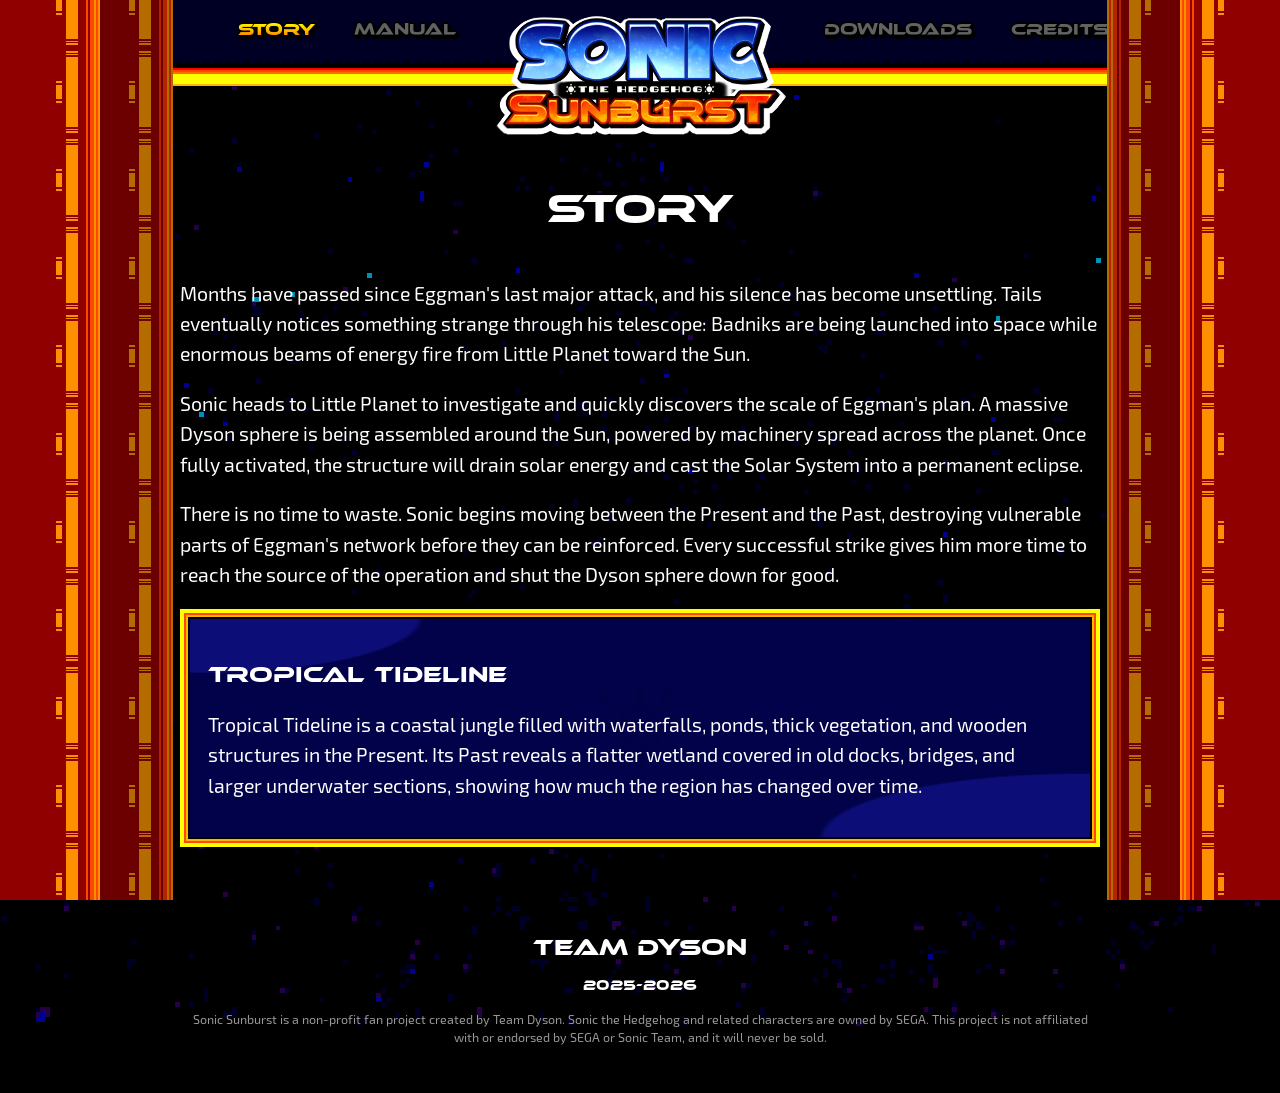
==== about.html @ e48f7e8e "Initial commit" ====
<!DOCTYPE html>
<html lang="en">
<head>
    <meta charset="UTF-8">
    <meta name="viewport" content="width=device-width, initial-scale=1.0">

    <title>SONIC SUNBURST - STORY</title>

    <link rel="icon" href="favicon.ico">
    <link rel="stylesheet" href="css/home.css">
</head>

<body>
<nav class="site-nav">
    <div class="nav-left">
        <a class="ui-font nav-active" href="about.html">Story</a>
        <a class="ui-font" href="manual.html">Manual</a>
    </div>

    <a id="logo-link" href="index.html">
        <img src="assets/sb_logo.png" alt="SONIC SUNBURST" id="navbar-logo">
    </a>

    <div class="nav-right">
        <a class="ui-font" href="download.html">Downloads</a>
        <a class="ui-font" href="credits.html">Credits</a>
    </div>
</nav>

<main>
    <section>
        <h1>STORY</h1>

        <p>
            Months have passed since Eggman's last major attack, and his silence has become unsettling.
            Tails eventually notices something strange through his telescope: Badniks are being launched
            into space while enormous beams of energy fire from Little Planet toward the Sun.
        </p>

        <p>
            Sonic heads to Little Planet to investigate and quickly discovers the scale of Eggman's plan.
            A massive Dyson sphere is being assembled around the Sun, powered by machinery spread across
            the planet. Once fully activated, the structure will drain solar energy and cast the Solar
            System into a permanent eclipse.
        </p>

        <p>
            There is no time to waste. Sonic begins moving between the Present and the Past, destroying
            vulnerable parts of Eggman's network before they can be reinforced. Every successful strike
            gives him more time to reach the source of the operation and shut the Dyson sphere down for good.
        </p>

        <div class="sunburst-panel">
            <h2>TROPICAL TIDELINE</h2>
            <p>
                Tropical Tideline is a coastal jungle filled with waterfalls, ponds, thick vegetation,
                and wooden structures in the Present. Its Past reveals a flatter wetland covered in old
                docks, bridges, and larger underwater sections, showing how much the region has changed over time.
            </p>
        </div>
    </section>
</main>

<footer>
    <img
        class="team-dyson-logo"
        src="assets/team_dyson_logo.png"
        alt="Team Dyson"
        onerror="this.style.display='none'; this.nextElementSibling.style.display='block';"
    >
    <div class="team-dyson-name">TEAM DYSON</div>

    <p class="footer-years">2025-2026</p>

    <p class="footer-disclaimer">
        Sonic Sunburst is a non-profit fan project created by Team Dyson. Sonic the Hedgehog and related characters are owned by SEGA. This project is not affiliated with or endorsed by SEGA or Sonic Team, and it will never be sold.
    </p>
</footer>
</body>
</html>
---- css/home.css ----
/* Fonts */

@font-face {
    font-family: "Exo 2";
    src: url("../fonts/exo2.otf") format("opentype");
    font-weight: normal;
    font-style: normal;
}

@font-face {
    font-family: "Ethnocentric";
    src: url("../fonts/ethnocentric.otf") format("opentype");
    font-weight: normal;
    font-style: normal;
}


/* Site values */

:root {
    --nav-main-height: 64px;
    --nav-trim-height: 22px;
    --nav-height: calc(var(--nav-main-height) + var(--nav-trim-height));

    --nav-bg: #000024;
    --nav-logo-width: 280px;
    --nav-logo-offset: 40px;
    --nav-text-size: 1.05em;
    --nav-gap: 15px;
    --nav-logo-gap: 32px;

    --page-side-padding: max(180px, 14vw);

    --fire-gradient: linear-gradient(
        to bottom,
        #ffffff 0%,
        #ffff00 22%,
        #ffb400 48%,
        #ff5400 73%,
        #ff0000 100%
    );
}

html {
    background: black;
}

body {
    min-height: 100vh;
    margin: 0;

    background-color: black;
    background-image: url("../assets/bg_logo.png");
    background-repeat: no-repeat;
    background-position: center;
    background-attachment: fixed;
}


/*
 * The animated side strips live in a foreground layer so they can pass over
 * the header without blocking links.
 */
body::before {
    content: "";
    position: fixed;
    inset: 0;
    z-index: 10000;
    pointer-events: none;

    background-image:
        url("../assets/border_r.png"),
        url("../assets/border_l.png"),
        url("../assets/border_r2.png"),
        url("../assets/border_l2.png");

    background-repeat: repeat-y, repeat-y, repeat-y, repeat-y;

    background-position:
        right top,
        left top,
        right 48px top,
        left 48px top;
}


/* Navigation */

.site-nav {
    width: 100%;
    height: var(--nav-height);
    position: relative;
    z-index: 9999;

    display: grid;
    grid-template-columns: 1fr auto 1fr;
    align-items: center;

    box-sizing: border-box;
    padding: 0 30px var(--nav-trim-height);

    background: var(--nav-bg);
    overflow: visible;
}

.site-nav::before {
    content: "";
    position: absolute;
    left: 0;
    right: 0;
    bottom: var(--nav-trim-height);
    height: 3px;

    background: repeating-linear-gradient(
        to right,
        #000024 0 5px,
        #000 5px 10px
    );
}

.site-nav::after {
    content: "";
    position: absolute;
    left: 0;
    right: 0;
    bottom: 0;
    height: var(--nav-trim-height);

    background: linear-gradient(
        to bottom,
        #000 0 18%,
        #ff0000 18% 27%,
        #ff4800 27% 36%,
        #ff6c00 36% 45%,
        #ffff00 45% 91%,
        #ffb400 91% 100%
    );
}

.nav-left,
.nav-right {
    display: flex;
    align-items: center;
    gap: var(--nav-gap);

    position: relative;
    z-index: 2;
}

.nav-left {
    justify-content: flex-end;
}

.nav-right {
    justify-content: flex-start;
}


/*
 * The logo is intentionally taller than the bar and hangs below it.
 * The grid keeps the logo centered even when the menu labels differ in width.
 */
#logo-link {
    height: var(--nav-main-height);
    display: flex;
    align-items: center;
    justify-content: center;

    margin: 0 var(--nav-logo-gap);
    position: relative;
    z-index: 2;
    overflow: visible;
}

#navbar-logo {
    width: var(--nav-logo-width);
    height: auto;
    display: block;

    transform: translateY(var(--nav-logo-offset));

    /* Permanent outline. */
    filter:
        drop-shadow(-1px -1px 0 black)
        drop-shadow(1px -1px 0 black)
        drop-shadow(-1px 1px 0 black)
        drop-shadow(1px 1px 0 black)
        drop-shadow(2px 2px 0 black)
        drop-shadow(-3px -1px 0 white)
        drop-shadow(3px -1px 0 white)
        drop-shadow(-3px 3px 0 white)
        drop-shadow(3px 3px 0 white);
}

#navbar-logo:hover {
    transform: translateY(calc(var(--nav-logo-offset) + 5px));
}


/* Navigation text */

.ui-font {
    padding: 10px 12px;

    font-family: "Ethnocentric", sans-serif;
    font-size: var(--nav-text-size);
    line-height: 1;
    text-decoration: none;

    color: transparent !important;
    background-clip: text;
    -webkit-background-clip: text;

    background-image: linear-gradient(
        to bottom,
        #626262 0%,
        #626262 55%,
        #383838 55%,
        #383838 100%
    );

    filter:
        drop-shadow(-1px -1px 0 black)
        drop-shadow(1px -1px 0 black)
        drop-shadow(-1px 1px 0 black)
        drop-shadow(1px 1px 0 black)
        drop-shadow(2px 2px 0 black);
}

.site-nav .ui-font:hover {
    transform: translateY(5px);
}

.ui-font:hover,
.ui-font.nav-active,
.download-link a {
    background-image: var(--fire-gradient);
    cursor: pointer;
}


/* Main content */

section {
    padding: 0 var(--page-side-padding);
    margin: 105px 0 90px;
}

h1,
h2 {
    font-family: "Ethnocentric", sans-serif;
    color: white;
}

h1 {
    margin-bottom: 42px;

    font-size: 2.5em;
    font-weight: normal;
    text-align: center;

    text-shadow:
        -2px -2px 0 black,
        2px -2px 0 black,
        -2px 2px 0 black,
        2px 2px 0 black,
        0 4px 0 black;
}

h2 {
    margin: 28px 0 10px;
    font-size: 1.4em;
    font-weight: normal;
}

p,
li {
    font-family: "Exo 2", sans-serif;
    font-size: 1.22em;
    line-height: 1.55;
    color: white;
}


/* Reusable blue Sunburst box
 *
 * Any element can use class="sunburst-panel".
 */
.sunburst-panel {
    position: relative;
    overflow: hidden;
    isolation: isolate;

    padding: 24px;

    background:
        radial-gradient(ellipse at 2% 2%, #0d0d78 0 17%, transparent 17.5%),
        radial-gradient(ellipse at 98% 98%, #0d0d78 0 20%, transparent 20.5%),
        #02024a;

    border: 4px solid #ffff00;

    box-shadow:
        inset 0 0 0 2px #ff4800,
        inset 0 0 0 4px #ffb400,
        inset 0 0 0 6px black;
}

/* Faint sun mark from the reference panel. */
.sunburst-panel::before {
    content: "";
    position: absolute;
    left: 50%;
    top: 50%;
    z-index: 0;

    width: 78px;
    height: 78px;

    transform: translate(-50%, -50%);
    opacity: 0.24;
    pointer-events: none;

    background:
        radial-gradient(circle, transparent 0 18px, #000032 18px 21px, transparent 21px),
        conic-gradient(
            from 0deg,
            #000032 0 8deg,
            transparent 8deg 37deg,
            #000032 37deg 45deg,
            transparent 45deg 82deg,
            #000032 82deg 90deg,
            transparent 90deg 127deg,
            #000032 127deg 135deg,
            transparent 135deg 172deg,
            #000032 172deg 180deg,
            transparent 180deg 217deg,
            #000032 217deg 225deg,
            transparent 225deg 262deg,
            #000032 262deg 270deg,
            transparent 270deg 307deg,
            #000032 307deg 315deg,
            transparent 315deg 352deg,
            #000032 352deg 360deg
        );
}

.sunburst-panel > * {
    position: relative;
    z-index: 1;
}


/* Screenshot / video feature box */

.media-panel {
    display: grid;
    grid-template-columns: minmax(270px, 0.95fr) minmax(300px, 1.05fr);
    gap: 30px;
    align-items: center;

    margin: 34px 0;
}

.media-panel.reverse .media-frame {
    order: 2;
}

.media-frame {
    width: 100%;
    aspect-ratio: 4 / 3;
    overflow: hidden;

    display: flex;
    align-items: center;
    justify-content: center;

    box-sizing: border-box;

    background: #000020;
    border: 2px solid #ffb400;

    box-shadow:
        0 0 0 2px black,
        0 0 0 4px #ff4800;
}

.media-frame img,
.media-frame video {
    width: 100%;
    height: 100%;
    display: block;
    object-fit: contain;
}

.media-placeholder {
    padding: 20px;

    font-family: "Exo 2", sans-serif;
    font-size: 0.9em;
    line-height: 1.4;
    text-align: center;

    color: #9a9ac1;
}

.media-copy h2 {
    margin-top: 0;
}


/* Home */

.introduction-block {
    display: flex;
    flex-wrap: wrap;
    align-items: center;
    gap: 42px;
}

.introduction-block .intro-copy {
    flex: 1 1 48%;
}

.introduction-block img {
    flex: 1 1 40%;
    width: 100%;
    min-width: 300px;
}

.download-link {
    width: fit-content;
    margin: 55px auto;
    font-size: 120%;
}

.download-link:hover {
    transform: scale(1.05);
}

.gallery {
    display: flex;
    flex-wrap: wrap;
    justify-content: center;
    align-items: center;

    gap: 40px;
}

.gallery img {
    width: min(420px, 100%);
}

.border {
    position: relative;

    outline: 10px solid white;
    border-left: 5px solid black;
    border-top: 5px solid black;
    border-right: 2px solid black;
    border-bottom: 2px solid black;
}


/* Credits */

.credit-groups {
    display: grid;
    grid-template-columns: repeat(2, minmax(0, 1fr));

    gap: 26px;
}

.credit-group h2 {
    margin-top: 0;
}

.credit-group p {
    margin-bottom: 0;
}

.credits-section {
    text-align: center;
}


/* Footer */

footer {
    display: flex;
    flex-direction: column;
    align-items: center;

    margin: 90px auto 45px;
    padding: 0 max(45px, 12vw);

    text-align: center;
}

.team-dyson-logo {
    width: min(300px, 58vw);
    height: auto;
    margin-bottom: 14px;
}

.team-dyson-name {
    display: none;

    margin-bottom: 12px;

    font-family: "Ethnocentric", sans-serif;
    font-size: 1.45em;
    color: white;
}

.footer-years {
    margin: 0 0 12px;

    font-family: "Ethnocentric", sans-serif;
    font-size: 0.9em;
    color: white;
}

.footer-disclaimer {
    max-width: 900px;
    margin: 0;

    font-family: "Exo 2", sans-serif;
    font-size: 0.78em;
    line-height: 1.5;
    color: #999;
}


/* Tablet */

@media (max-width: 1100px) {
    :root {
        --nav-logo-width: 210px;
        --nav-logo-offset: 28px;
        --nav-logo-gap: 15px;
        --nav-text-size: 0.82em;
        --nav-gap: 6px;
        --page-side-padding: max(90px, 9vw);
    }

    .site-nav {
        padding-left: 15px;
        padding-right: 15px;
    }
}


/* Mobile */

@media (max-width: 800px) {
    :root {
        --nav-logo-width: 230px;
        --nav-logo-offset: 0px;
        --page-side-padding: 34px;
    }

    .site-nav {
        height: auto;
        grid-template-columns: 1fr;
        gap: 10px;

        padding: 15px 20px calc(15px + var(--nav-trim-height));
    }

    #logo-link {
        height: auto;
        grid-row: 1;
        margin: 0;
    }

    #navbar-logo {
        transform: none;
    }

    #navbar-logo:hover {
        transform: translateY(5px);
    }

    .nav-left,
    .nav-right {
        justify-content: center;
        flex-wrap: wrap;
    }

    .nav-left {
        grid-row: 2;
    }

    .nav-right {
        grid-row: 3;
    }

    .media-panel {
        grid-template-columns: 1fr;
    }

    .media-panel.reverse .media-frame {
        order: 0;
    }

    .credit-groups {
        grid-template-columns: 1fr;
    }
}


/* Motion */

@media (prefers-reduced-motion: no-preference) {
    body::before {
        animation: border-scrolling 2s linear infinite;
    }

    #navbar-logo,
    .ui-font,
    .download-link {
        transition: 0.1s ease-in-out;
    }

    @keyframes border-scrolling {
        from {
            background-position:
                right top,
                left top,
                right 48px top,
                left 48px top;
        }

        to {
            background-position:
                right 176px,
                left 176px,
                right 48px top 88px,
                left 48px top 88px;
        }
    }
}
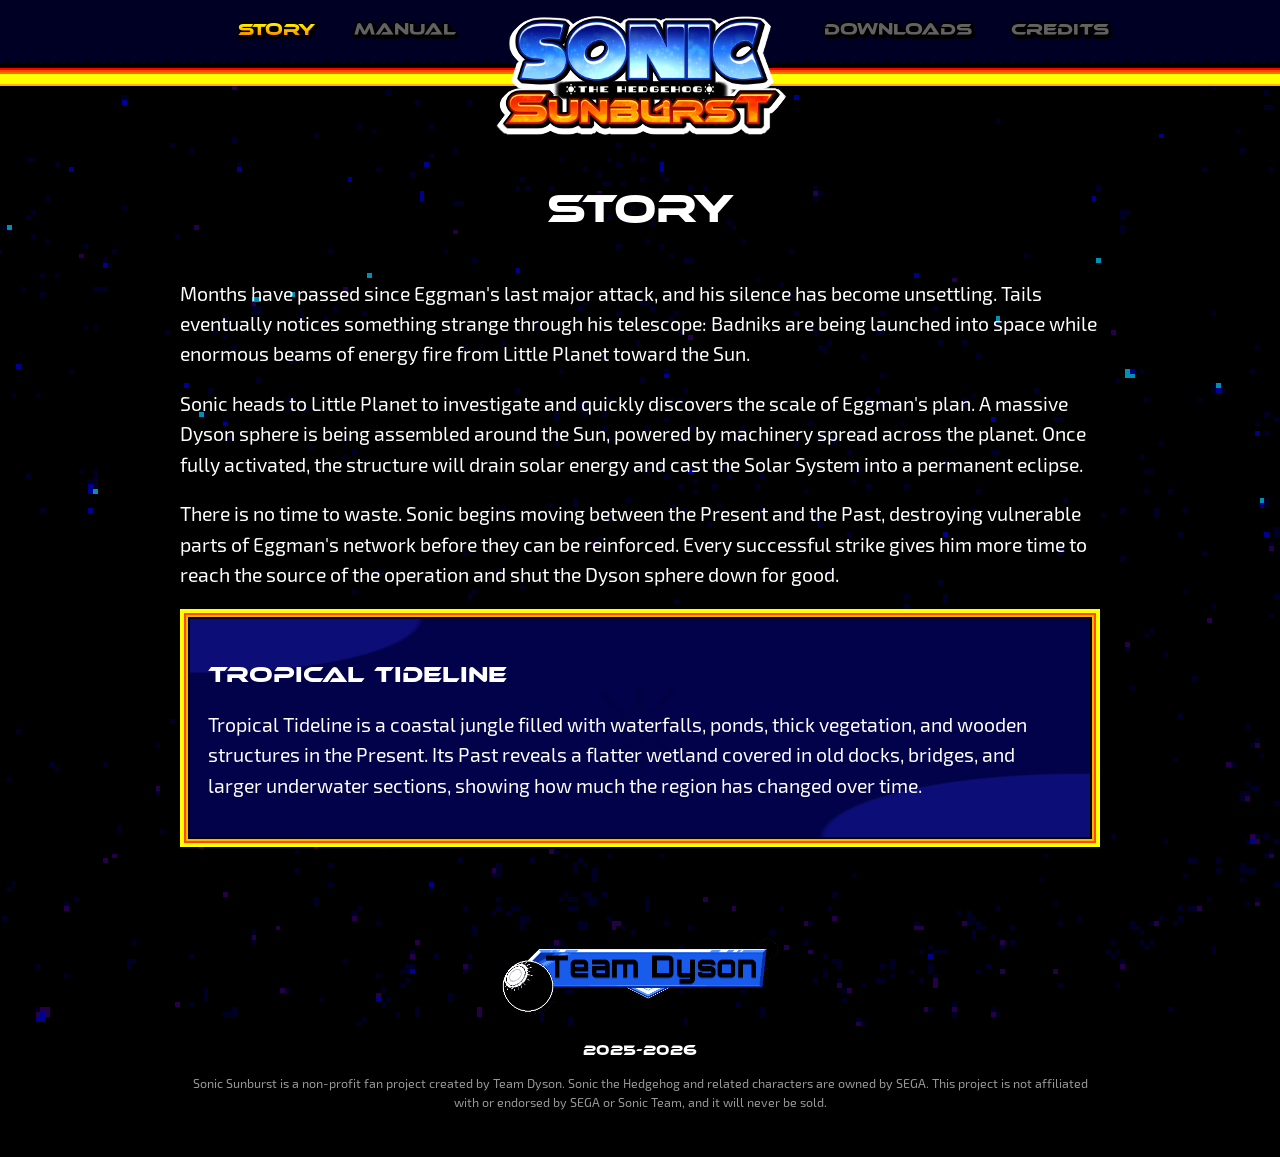
==== commit 9bda1916: "wtf" ====
--- a/about.html
+++ b/about.html
@@ -64,7 +64,7 @@
 <footer>
     <img
         class="team-dyson-logo"
-        src="assets/team_dyson_logo.png"
+        src="assets/dyson_logo.png"
         alt="Team Dyson"
         onerror="this.style.display='none'; this.nextElementSibling.style.display='block';"
     >
--- a/css/home.css
+++ b/css/home.css
@@ -55,34 +55,6 @@
     background-position: center;
     background-attachment: fixed;
 }
-
-
-/*
- * The animated side strips live in a foreground layer so they can pass over
- * the header without blocking links.
- */
-body::before {
-    content: "";
-    position: fixed;
-    inset: 0;
-    z-index: 10000;
-    pointer-events: none;
-
-    background-image:
-        url("../assets/border_r.png"),
-        url("../assets/border_l.png"),
-        url("../assets/border_r2.png"),
-        url("../assets/border_l2.png");
-
-    background-repeat: repeat-y, repeat-y, repeat-y, repeat-y;
-
-    background-position:
-        right top,
-        left top,
-        right 48px top,
-        left 48px top;
-}
-
 
 /* Navigation */
 
